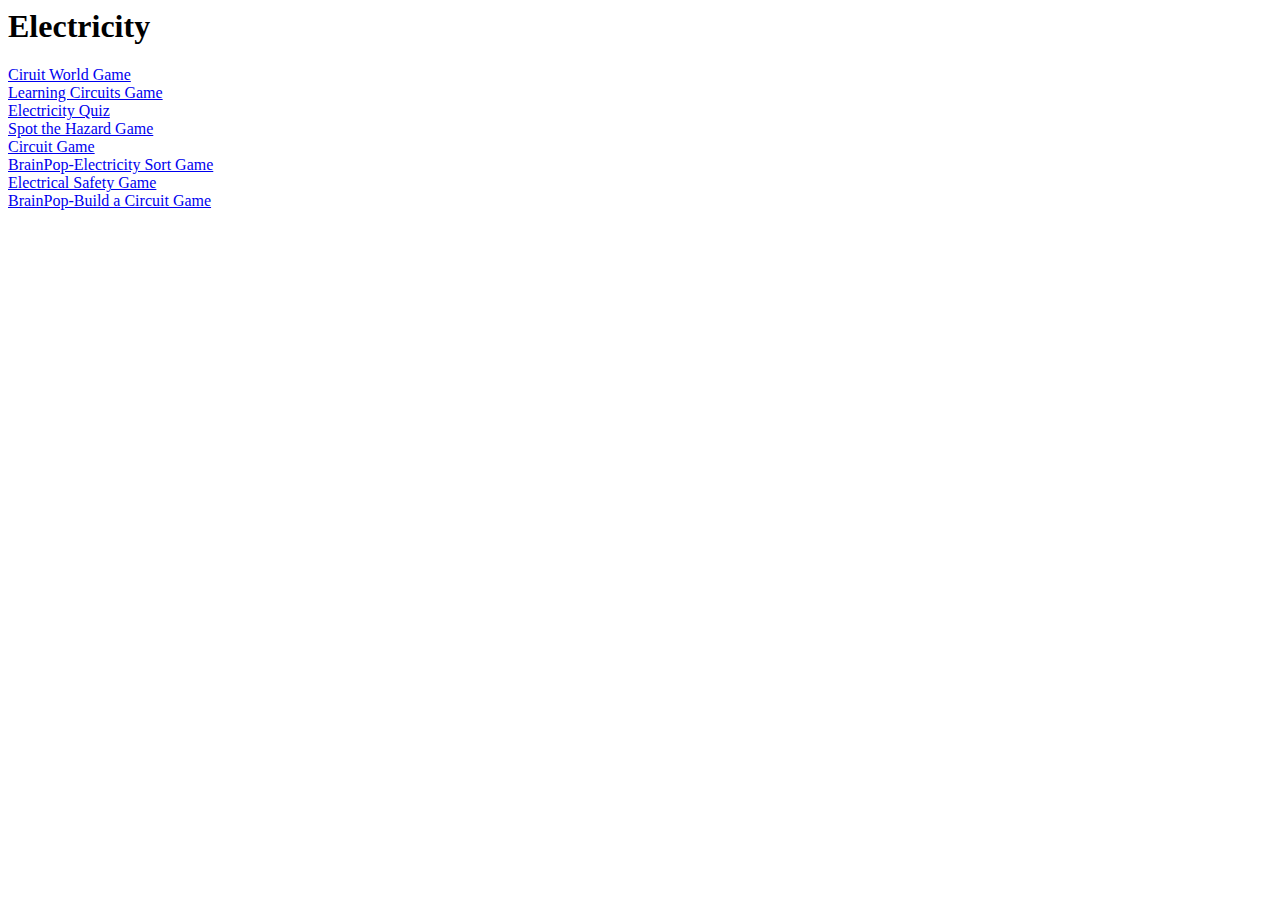
==== science.html @ 7281c179 "added science page and links" ====
<html lang="en">
<head>
    <meta charset="UTF-8">
    <meta name="viewport" content="width=device-width, initial-scale=1.0">
    <meta http-equiv="X-UA-Compatible" content="ie=edge">
    <title>Science Links</title>
    <h1>Electricity</h1>
    <a href="http://www.cleo.net.uk/consultants_resources/science/circuitWorld/index.html">Ciruit World Game</a><br>
    <a href="http://www.learningcircuits.co.uk/">Learning Circuits Game</a><br>
    <a href="http://homeworkhelp.stjohnssevenoaks.com/revision/Science/elec.html">Electricity Quiz</a><br>
    <a href="http://powerup.ukpowernetworks.co.uk/powerup/en/over-11/danger/spot-the-hazard/">Spot the Hazard Game</a><br>
    <a href="http://www.sciencekids.co.nz/gamesactivities/electricitycircuits.html">Circuit Game</a><br>
    <a href="https://www.brainpop.com/games/sortifycurrentelectricity/">BrainPop-Electricity Sort Game</a><br>
    <a href="http://oldintranet.puhinui.school.nz/Topics/Science/AtomFamily/frankenstein/safety.html">Electrical Safety Game</a><br>
    <a href="https://www.brainpop.com/games/circuitconstructionkitdc/">BrainPop-Build a Circuit Game</a>
</head>
<body>
    
</body>
</html>
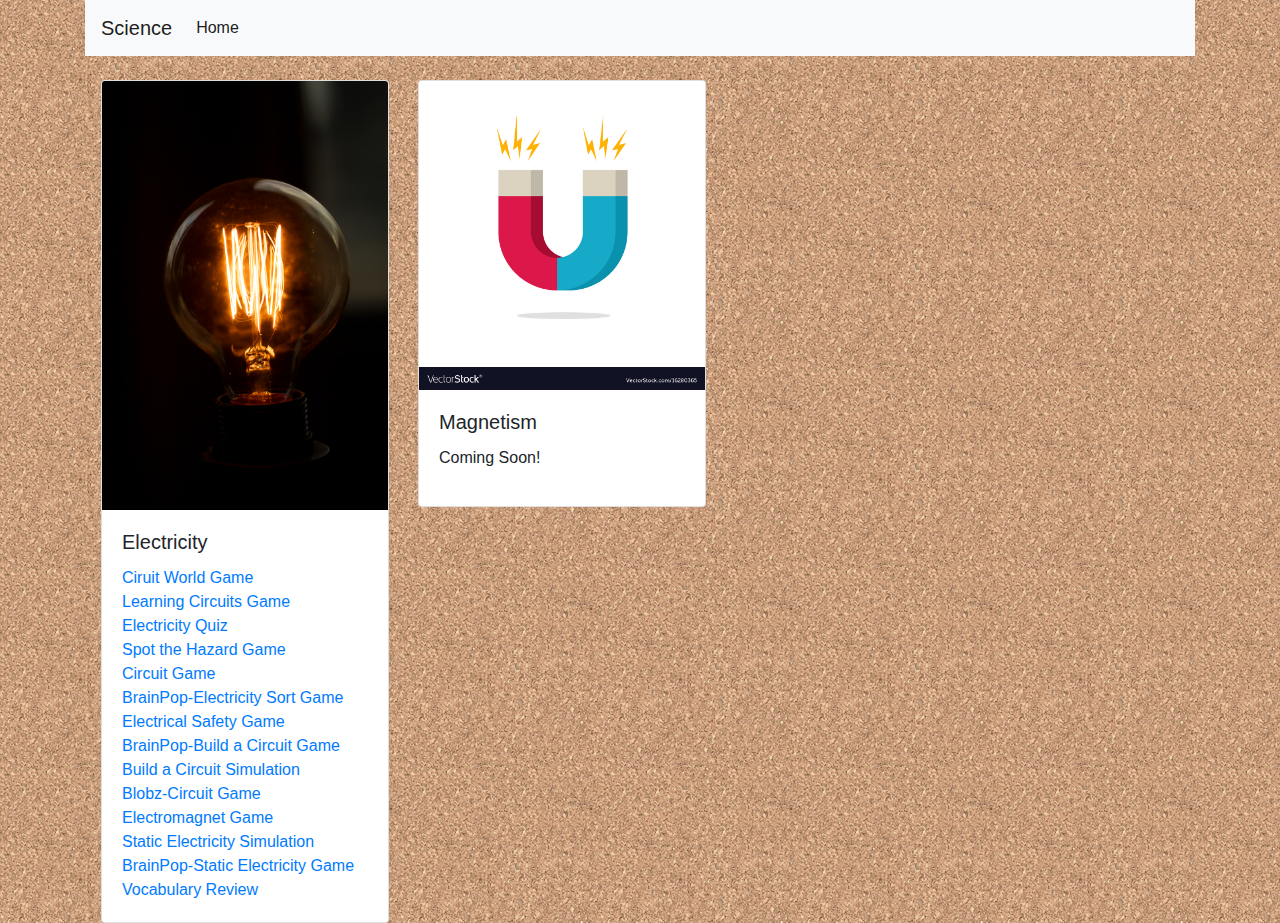
==== commit 556db274: "added bootstrap style, added navbar, added additional links and images" ====
--- a/science.html
+++ b/science.html
@@ -1,20 +1,94 @@
 <html lang="en">
+
 <head>
     <meta charset="UTF-8">
     <meta name="viewport" content="width=device-width, initial-scale=1.0">
     <meta http-equiv="X-UA-Compatible" content="ie=edge">
     <title>Science Links</title>
-    <h1>Electricity</h1>
-    <a href="http://www.cleo.net.uk/consultants_resources/science/circuitWorld/index.html">Ciruit World Game</a><br>
-    <a href="http://www.learningcircuits.co.uk/">Learning Circuits Game</a><br>
-    <a href="http://homeworkhelp.stjohnssevenoaks.com/revision/Science/elec.html">Electricity Quiz</a><br>
-    <a href="http://powerup.ukpowernetworks.co.uk/powerup/en/over-11/danger/spot-the-hazard/">Spot the Hazard Game</a><br>
-    <a href="http://www.sciencekids.co.nz/gamesactivities/electricitycircuits.html">Circuit Game</a><br>
-    <a href="https://www.brainpop.com/games/sortifycurrentelectricity/">BrainPop-Electricity Sort Game</a><br>
-    <a href="http://oldintranet.puhinui.school.nz/Topics/Science/AtomFamily/frankenstein/safety.html">Electrical Safety Game</a><br>
-    <a href="https://www.brainpop.com/games/circuitconstructionkitdc/">BrainPop-Build a Circuit Game</a>
+    <link rel="stylesheet" href="https://stackpath.bootstrapcdn.com/bootstrap/4.4.1/css/bootstrap.min.css"
+        integrity="sha384-Vkoo8x4CGsO3+Hhxv8T/Q5PaXtkKtu6ug5TOeNV6gBiFeWPGFN9MuhOf23Q9Ifjh" crossorigin="anonymous">
+    <link rel="stylesheet" href="assets/style.css">
+
+
 </head>
+
 <body>
-    
+    <div class="container">
+        <nav class="navbar navbar-expand-lg navbar-light bg-light">
+            <a class="navbar-brand" href="#">Science</a>
+            <button class="navbar-toggler" type="button" data-toggle="collapse" data-target="#navbarNav"
+                aria-controls="navbarNav" aria-expanded="false" aria-label="Toggle navigation">
+                <span class="navbar-toggler-icon"></span>
+            </button>
+            <div class="collapse navbar-collapse" id="navbarNav">
+                <ul class="navbar-nav">
+                    <li class="nav-item active">
+                        <a class="nav-link" href="index.html">Home<span class="sr-only">(current)</span></a>
+                    </li>
+                    <!-- <li class="nav-item">
+                <a class="nav-link" href="#">Features</a>
+              </li>
+              <li class="nav-item">
+                <a class="nav-link" href="#">Pricing</a>
+              </li>
+              <li class="nav-item">
+                <a class="nav-link disabled" href="#" tabindex="-1" aria-disabled="true">Disabled</a>
+              </li> -->
+                </ul>
+            </div>
+        </nav>
+    </div>
+    <br>
+    <div class="container">
+        <div class="row">
+            <div class="col-md-3 mx-3">
+                <div class="card" style="width: 18rem;">
+                    <img src="images/lighted-clear-light-bulb-2322425.jpg" class="card-img-top" alt="light bulb image">
+                    <div class="card-body">
+                        <h5 class="card-title">Electricity</h5>
+                        <a href="http://www.cleo.net.uk/consultants_resources/science/circuitWorld/index.html">Ciruit
+                            World Game</a><br>
+                        <a href="http://www.learningcircuits.co.uk/">Learning Circuits Game</a><br>
+                        <a href="http://homeworkhelp.stjohnssevenoaks.com/revision/Science/elec.html">Electricity
+                            Quiz</a><br>
+                        <a href="http://powerup.ukpowernetworks.co.uk/powerup/en/over-11/danger/spot-the-hazard/">Spot
+                            the Hazard Game</a><br>
+                        <a href="http://www.sciencekids.co.nz/gamesactivities/electricitycircuits.html">Circuit
+                            Game</a><br>
+                        <a href="https://www.brainpop.com/games/sortifycurrentelectricity/">BrainPop-Electricity Sort
+                            Game</a><br>
+                        <a
+                            href="http://oldintranet.puhinui.school.nz/Topics/Science/AtomFamily/frankenstein/safety.html">Electrical
+                            Safety Game</a><br>
+                        <a href="https://www.brainpop.com/games/circuitconstructionkitdc/">BrainPop-Build a Circuit
+                            Game</a><br>
+                        <a href="phet.colorado.edu/en/simulation/circuit-construction-kit-dc">Build a Circuit
+                            Simulation</a><br>
+                        <a href="https://www.andythelwell.com/blobz/guide.html">Blobz-Circuit Game</a><br>
+                        <a href="http://www.harcourtschool.com/activity/electromagnets/">Electromagnet Game</a><br>
+                        <a
+                            href="http://phet.colorado.edu/sims/html/balloons-and-static-electricity/latest/balloons-and-static-electricity_en.html">Static
+                            Electricity Simulation</a>
+                        <a href="https://www.brainpop.com/games/mobstaticelectricity/">BrainPop-Static Electricity
+                            Game</a>
+                        <a href="https://www.slideshare.net/MsBenesova/electric-circuits-vocabulary-cards">Vocabulary
+                            Review</a>
+                    </div>
+                </div>
+            </div>
+            <div class="col-md-3 mx-3">
+                <div class="card" style="width: 18rem;">
+                    <img src="images/magnet-with-magnetic-power-icon-vector-16280365.jpg" class="card-img-top"
+                        alt="light bulb image">
+                    <div class="card-body">
+                        <h5 class="card-title">Magnetism</h5>
+                        <p>Coming Soon!</p>
+                    </div>
+                </div>
+            </div>
+        </div>
+    </div>
+    </div>
 </body>
+
 </html>--- a/assets/style.css
+++ b/assets/style.css
@@ -0,0 +1,3 @@
+body {
+    background: url("../images/cork-board.png");
+}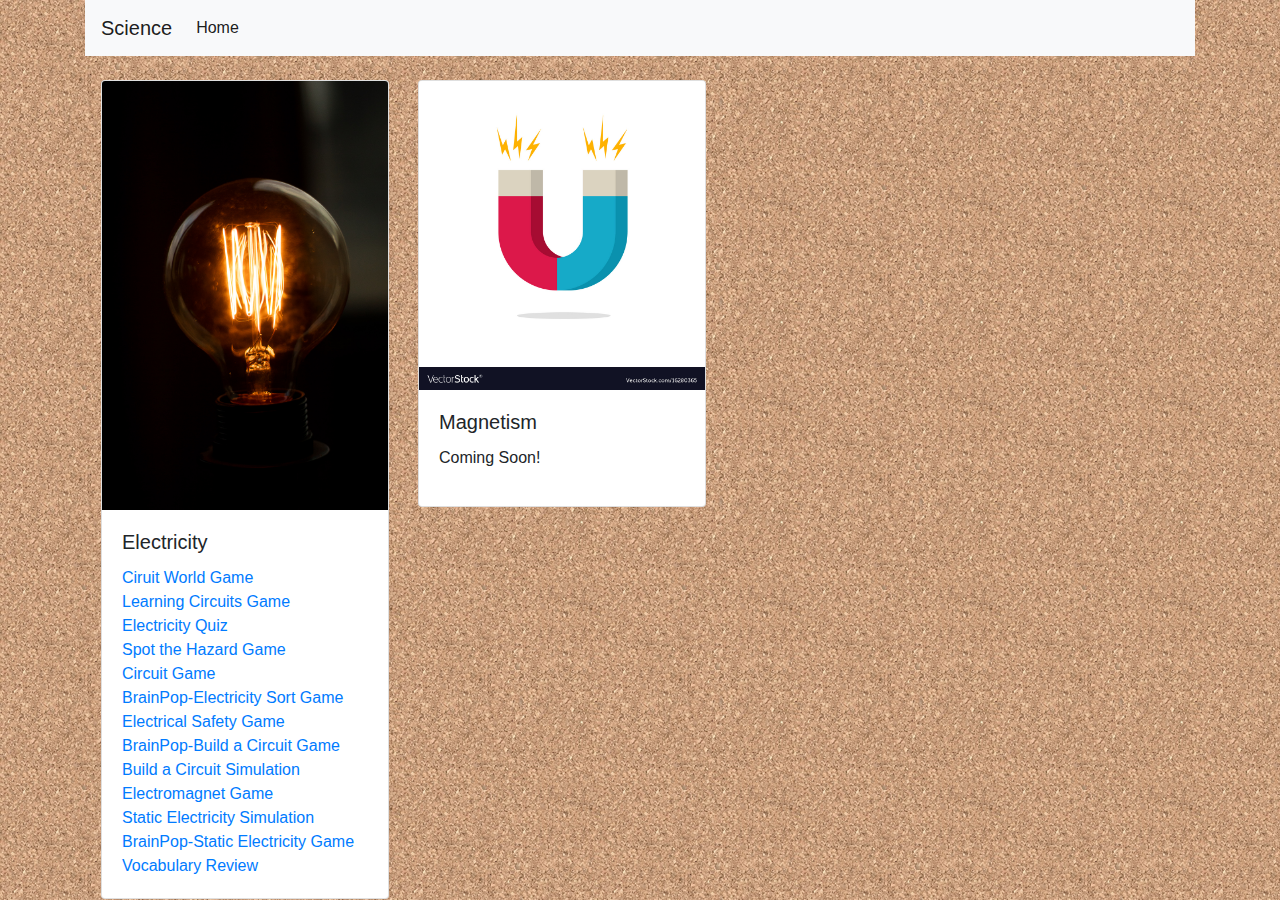
==== commit df50a2a1: "fixed broken link" ====
--- a/science.html
+++ b/science.html
@@ -57,17 +57,14 @@
                             Game</a><br>
                         <a href="https://www.brainpop.com/games/sortifycurrentelectricity/">BrainPop-Electricity Sort
                             Game</a><br>
-                        <a
-                            href="http://oldintranet.puhinui.school.nz/Topics/Science/AtomFamily/frankenstein/safety.html">Electrical
+                        <a href="http://oldintranet.puhinui.school.nz/Topics/Science/AtomFamily/frankenstein/safety.html">Electrical
                             Safety Game</a><br>
                         <a href="https://www.brainpop.com/games/circuitconstructionkitdc/">BrainPop-Build a Circuit
                             Game</a><br>
-                        <a href="phet.colorado.edu/en/simulation/circuit-construction-kit-dc">Build a Circuit
+                        <a href="https://phet.colorado.edu/sims/html/circuit-construction-kit-dc/latest/circuit-construction-kit-dc_en.html">Build a Circuit
                             Simulation</a><br>
-                        <a href="https://www.andythelwell.com/blobz/guide.html">Blobz-Circuit Game</a><br>
                         <a href="http://www.harcourtschool.com/activity/electromagnets/">Electromagnet Game</a><br>
-                        <a
-                            href="http://phet.colorado.edu/sims/html/balloons-and-static-electricity/latest/balloons-and-static-electricity_en.html">Static
+                        <a href="http://phet.colorado.edu/sims/html/balloons-and-static-electricity/latest/balloons-and-static-electricity_en.html">Static
                             Electricity Simulation</a>
                         <a href="https://www.brainpop.com/games/mobstaticelectricity/">BrainPop-Static Electricity
                             Game</a>
